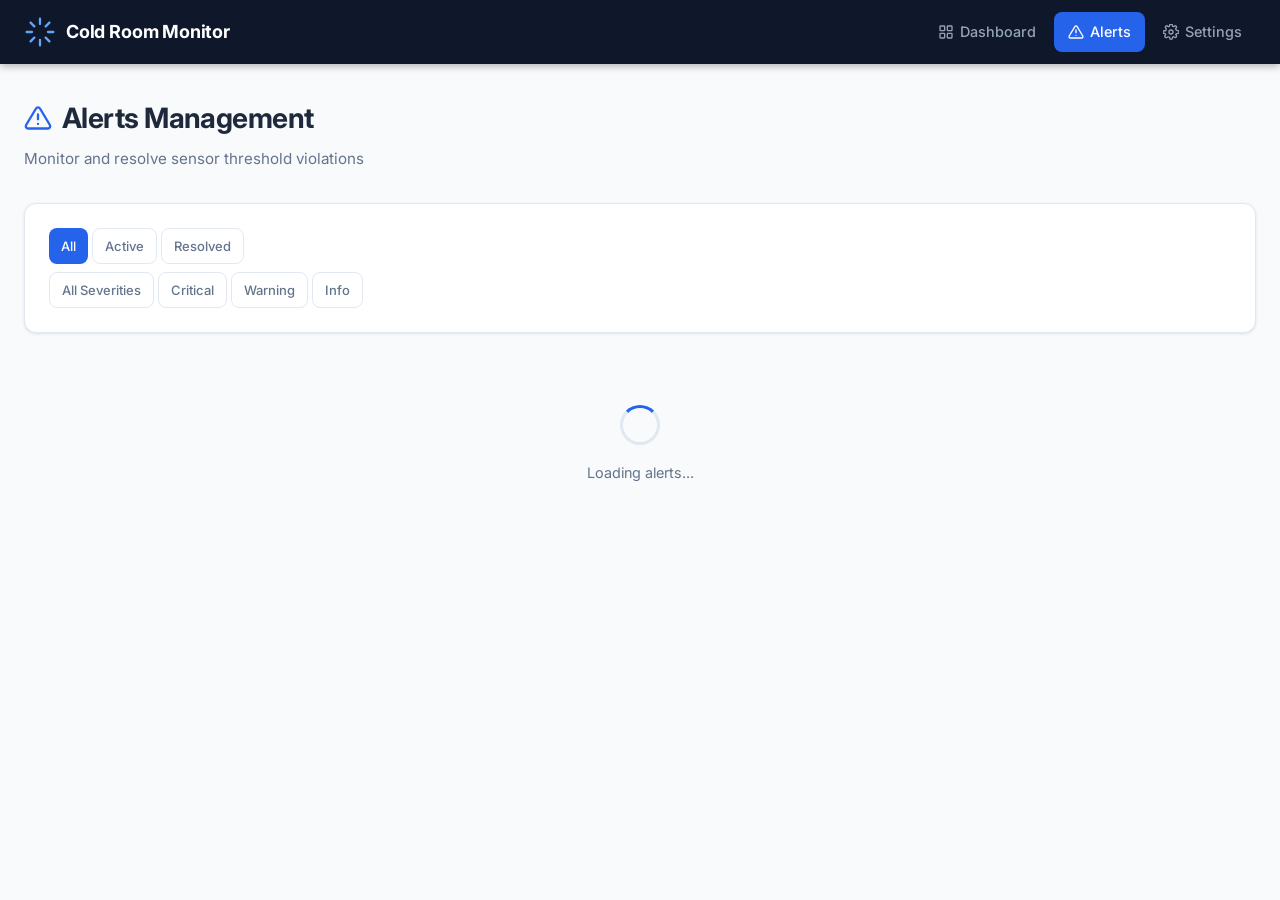
==== frontend/alerts.html @ a3dc9ed9 "create frontend structure - HTML pages, CSS, JS skeleton, responsive layout" ====
<!DOCTYPE html>
<html lang="en">
<head>
  <meta charset="UTF-8" />
  <meta name="viewport" content="width=device-width, initial-scale=1.0" />
  <meta name="description" content="Cold Room Monitoring System — Alerts management" />
  <title>Alerts — Cold Room Monitor</title>

  <link rel="preconnect" href="https://fonts.googleapis.com" />
  <link rel="preconnect" href="https://fonts.gstatic.com" crossorigin />

  <link rel="stylesheet" href="css/style.css" />
  <link rel="stylesheet" href="css/responsive.css" />
</head>
<body>

  <!-- ── Navigation ── -->
  <nav class="navbar" role="navigation" aria-label="Main navigation">
    <div class="container">

      <a href="index.html" class="navbar-brand" aria-label="Cold Room Monitor home">
        <svg class="brand-icon" viewBox="0 0 24 24" fill="none" stroke="currentColor"
             stroke-width="1.75" aria-hidden="true">
          <path stroke-linecap="round" stroke-linejoin="round"
            d="M12 2v4m0 12v4M4.93 4.93l2.83 2.83m8.48 8.48l2.83 2.83M2 12h4m12 0h4
               M4.93 19.07l2.83-2.83m8.48-8.48l2.83-2.83"/>
        </svg>
        <span>Cold Room Monitor</span>
      </a>

      <button class="navbar-toggle" aria-label="Toggle navigation" aria-expanded="false"
              aria-controls="navbar-nav">
        <span></span><span></span><span></span>
      </button>

      <ul class="navbar-nav" id="navbar-nav" role="list">
        <li>
          <a href="index.html" class="nav-link">
            <svg viewBox="0 0 24 24" fill="none" stroke="currentColor" stroke-width="2" aria-hidden="true">
              <rect x="3" y="3" width="7" height="7" rx="1"/><rect x="14" y="3" width="7" height="7" rx="1"/>
              <rect x="3" y="14" width="7" height="7" rx="1"/><rect x="14" y="14" width="7" height="7" rx="1"/>
            </svg>
            Dashboard
          </a>
        </li>
        <li>
          <a href="alerts.html" class="nav-link" aria-current="page">
            <svg viewBox="0 0 24 24" fill="none" stroke="currentColor" stroke-width="2" aria-hidden="true">
              <path stroke-linecap="round" stroke-linejoin="round"
                d="M12 9v4m0 4h.01M10.29 3.86L1.82 18a2 2 0 001.71 3h16.94a2 2 0 001.71-3L13.71 3.86a2 2 0 00-3.42 0z"/>
            </svg>
            Alerts
          </a>
        </li>
        <li>
          <a href="settings.html" class="nav-link">
            <svg viewBox="0 0 24 24" fill="none" stroke="currentColor" stroke-width="2" aria-hidden="true">
              <circle cx="12" cy="12" r="3"/>
              <path stroke-linecap="round" stroke-linejoin="round"
                d="M19.4 15a1.65 1.65 0 00.33 1.82l.06.06a2 2 0 010 2.83 2 2 0 01-2.83 0l-.06-.06
                   a1.65 1.65 0 00-1.82-.33 1.65 1.65 0 00-1 1.51V21a2 2 0 01-4 0v-.09A1.65 1.65 0
                   008.1 19.4a1.65 1.65 0 00-1.82.33l-.06.06a2 2 0 01-2.83-2.83l.06-.06A1.65 1.65 0
                   003.78 15a1.65 1.65 0 00-1.51-1H2a2 2 0 010-4h.09A1.65 1.65 0 004.6 8.1a1.65 1.65
                   0 00-.33-1.82l-.06-.06a2 2 0 012.83-2.83l.06.06A1.65 1.65 0 009 3.78a1.65 1.65 0
                   001-1.51V2a2 2 0 014 0v.09a1.65 1.65 0 001 1.51 1.65 1.65 0 001.82-.33l.06-.06a2
                   2 0 012.83 2.83l-.06.06A1.65 1.65 0 0020.22 9a1.65 1.65 0 001.51 1H22a2 2 0 010
                   4h-.09a1.65 1.65 0 00-1.51 1z"/>
            </svg>
            Settings
          </a>
        </li>
      </ul>

    </div>
  </nav>

  <!-- ── Main content ── -->
  <main class="page-content" id="main-content">
    <div class="container">

      <header class="page-header">
        <h1>
          <svg viewBox="0 0 24 24" fill="none" stroke="currentColor" stroke-width="2" aria-hidden="true">
            <path stroke-linecap="round" stroke-linejoin="round"
              d="M12 9v4m0 4h.01M10.29 3.86L1.82 18a2 2 0 001.71 3h16.94a2 2 0 001.71-3L13.71 3.86a2 2 0 00-3.42 0z"/>
          </svg>
          Alerts Management
        </h1>
        <p>Monitor and resolve sensor threshold violations</p>
      </header>

      <!-- Filters bar — wired up by alerts.js (T009) -->
      <div class="filters-bar card card-body" style="margin-bottom:1.5rem;" role="group"
           aria-label="Alert filters">
        <div class="filter-group" id="status-filters" role="group" aria-label="Status filter">
          <button class="btn btn-primary btn-sm" data-filter="status" data-value="all"
                  aria-pressed="true">All</button>
          <button class="btn btn-outline btn-sm" data-filter="status" data-value="active"
                  aria-pressed="false">Active</button>
          <button class="btn btn-outline btn-sm" data-filter="status" data-value="resolved"
                  aria-pressed="false">Resolved</button>
        </div>
        <div class="filter-group" id="severity-filters" role="group" aria-label="Severity filter"
             style="margin-top:0.5rem;">
          <button class="btn btn-outline btn-sm" data-filter="severity" data-value="all"
                  aria-pressed="true">All Severities</button>
          <button class="btn btn-outline btn-sm" data-filter="severity" data-value="critical"
                  aria-pressed="false">Critical</button>
          <button class="btn btn-outline btn-sm" data-filter="severity" data-value="warning"
                  aria-pressed="false">Warning</button>
          <button class="btn btn-outline btn-sm" data-filter="severity" data-value="info"
                  aria-pressed="false">Info</button>
        </div>
      </div>

      <!-- Alerts list — populated by alerts.js (T009) -->
      <section aria-label="Alerts list">
        <div id="alerts-list" aria-live="polite">
          <div class="loading-state" role="status">
            <div class="spinner" aria-hidden="true"></div>
            <span>Loading alerts...</span>
          </div>
        </div>
      </section>

    </div>
  </main>

  <div class="toast-container" aria-live="polite" aria-atomic="true"></div>

  <script src="js/api.js"></script>
  <script src="js/utils.js"></script>
  <script src="js/alerts.js"></script>
</body>
</html>
---- frontend/css/style.css ----
/* ============================================================
   Cold Room Monitoring System — Global Styles
   ============================================================ */

/* ── Google Font ── */
@import url('https://fonts.googleapis.com/css2?family=Inter:wght@400;500;600;700&display=swap');

/* ── CSS Variables ── */
:root {
  --primary-color:   #2563eb;
  --primary-dark:    #1d4ed8;
  --primary-light:   #dbeafe;
  --danger-color:    #dc2626;
  --danger-light:    #fee2e2;
  --warning-color:   #f59e0b;
  --warning-light:   #fef3c7;
  --success-color:   #10b981;
  --success-light:   #d1fae5;
  --info-color:      #2563eb;
  --info-light:      #dbeafe;
  --bg-color:        #f8fafc;
  --card-bg:         #ffffff;
  --nav-bg:          #0f172a;
  --text-primary:    #1e293b;
  --text-secondary:  #64748b;
  --text-muted:      #94a3b8;
  --border-color:    #e2e8f0;
  --border-radius:   8px;
  --border-radius-lg:12px;
  --shadow:          0 1px 3px rgba(0,0,0,0.10);
  --shadow-md:       0 4px 12px rgba(0,0,0,0.10);
  --shadow-lg:       0 8px 24px rgba(0,0,0,0.12);
  --transition:      0.2s ease;
  --font:            'Inter', system-ui, -apple-system, sans-serif;
  --nav-height:      64px;
}

/* ── Reset ── */
*, *::before, *::after { box-sizing: border-box; margin: 0; padding: 0; }

html { font-size: 16px; scroll-behavior: smooth; }

body {
  font-family: var(--font);
  background: var(--bg-color);
  color: var(--text-primary);
  line-height: 1.6;
  min-height: 100vh;
}

a { color: var(--primary-color); text-decoration: none; }
a:hover { text-decoration: underline; }

img, svg { display: block; }

ul, ol { list-style: none; }

button { font-family: var(--font); cursor: pointer; }

/* ── Layout ── */
.container {
  width: 100%;
  max-width: 1280px;
  margin: 0 auto;
  padding: 0 1.5rem;
}

.page-content {
  padding-top: calc(var(--nav-height) + 2rem);
  padding-bottom: 3rem;
  min-height: 100vh;
}

/* ── Navigation ── */
.navbar {
  position: fixed;
  top: 0; left: 0; right: 0;
  height: var(--nav-height);
  background: var(--nav-bg);
  z-index: 1000;
  box-shadow: 0 2px 8px rgba(0,0,0,0.3);
}

.navbar .container {
  display: flex;
  align-items: center;
  justify-content: space-between;
  height: 100%;
}

.navbar-brand {
  display: flex;
  align-items: center;
  gap: 0.625rem;
  color: #ffffff;
  font-size: 1.125rem;
  font-weight: 700;
  letter-spacing: -0.01em;
  text-decoration: none;
}

.navbar-brand:hover { text-decoration: none; color: #ffffff; }

.navbar-brand .brand-icon {
  width: 32px;
  height: 32px;
  color: #60a5fa;
  flex-shrink: 0;
}

.navbar-nav {
  display: flex;
  align-items: center;
  gap: 0.25rem;
}

.nav-link {
  display: flex;
  align-items: center;
  gap: 0.375rem;
  padding: 0.5rem 0.875rem;
  border-radius: var(--border-radius);
  color: #94a3b8;
  font-size: 0.9rem;
  font-weight: 500;
  transition: background var(--transition), color var(--transition);
  text-decoration: none;
}

.nav-link svg { width: 16px; height: 16px; flex-shrink: 0; }

.nav-link:hover {
  background: rgba(255,255,255,0.08);
  color: #ffffff;
  text-decoration: none;
}

.nav-link.active {
  background: var(--primary-color);
  color: #ffffff;
}

/* Hamburger (mobile) */
.navbar-toggle {
  display: none;
  flex-direction: column;
  justify-content: center;
  gap: 5px;
  width: 40px;
  height: 40px;
  background: none;
  border: none;
  padding: 6px;
  border-radius: var(--border-radius);
  cursor: pointer;
}

.navbar-toggle span {
  display: block;
  width: 100%;
  height: 2px;
  background: #94a3b8;
  border-radius: 2px;
  transition: var(--transition);
}

.navbar-toggle:hover span { background: #ffffff; }

/* ── Page Header ── */
.page-header {
  margin-bottom: 2rem;
}

.page-header h1 {
  display: flex;
  align-items: center;
  gap: 0.625rem;
  font-size: 1.75rem;
  font-weight: 700;
  color: var(--text-primary);
  letter-spacing: -0.02em;
}

.page-header h1 svg {
  width: 28px;
  height: 28px;
  color: var(--primary-color);
  flex-shrink: 0;
}

.page-header p {
  margin-top: 0.375rem;
  color: var(--text-secondary);
  font-size: 0.95rem;
}

/* ── Cards ── */
.card {
  background: var(--card-bg);
  border-radius: var(--border-radius-lg);
  box-shadow: var(--shadow);
  border: 1px solid var(--border-color);
  overflow: hidden;
}

.card-header {
  display: flex;
  align-items: center;
  justify-content: space-between;
  padding: 1.25rem 1.5rem;
  border-bottom: 1px solid var(--border-color);
}

.card-header h2 {
  display: flex;
  align-items: center;
  gap: 0.5rem;
  font-size: 1rem;
  font-weight: 600;
  color: var(--text-primary);
}

.card-header h2 svg { width: 18px; height: 18px; color: var(--primary-color); }

.card-body { padding: 1.5rem; }

/* ── Buttons ── */
.btn {
  display: inline-flex;
  align-items: center;
  gap: 0.375rem;
  padding: 0.625rem 1.25rem;
  border: none;
  border-radius: var(--border-radius);
  font-size: 0.875rem;
  font-weight: 500;
  cursor: pointer;
  transition: all var(--transition);
  white-space: nowrap;
  min-height: 44px; /* touch target */
}

.btn svg { width: 16px; height: 16px; flex-shrink: 0; }

.btn-primary {
  background: var(--primary-color);
  color: #ffffff;
}
.btn-primary:hover {
  background: var(--primary-dark);
  transform: translateY(-1px);
  box-shadow: 0 4px 8px rgba(37,99,235,0.3);
}

.btn-danger {
  background: var(--danger-color);
  color: #ffffff;
}
.btn-danger:hover {
  background: #b91c1c;
  transform: translateY(-1px);
  box-shadow: 0 4px 8px rgba(220,38,38,0.3);
}

.btn-success {
  background: var(--success-color);
  color: #ffffff;
}
.btn-success:hover {
  background: #059669;
  transform: translateY(-1px);
}

.btn-outline {
  background: transparent;
  color: var(--text-secondary);
  border: 1px solid var(--border-color);
}
.btn-outline:hover {
  background: var(--bg-color);
  color: var(--text-primary);
  border-color: var(--text-secondary);
}

.btn-sm {
  padding: 0.375rem 0.75rem;
  font-size: 0.8125rem;
  min-height: 36px;
}

.btn:active { transform: translateY(0); }

.btn:disabled {
  opacity: 0.5;
  cursor: not-allowed;
  transform: none;
  box-shadow: none;
}

/* ── Badges ── */
.badge {
  display: inline-flex;
  align-items: center;
  gap: 0.25rem;
  padding: 0.25rem 0.625rem;
  border-radius: 999px;
  font-size: 0.75rem;
  font-weight: 600;
  text-transform: uppercase;
  letter-spacing: 0.04em;
}

.badge-critical { background: var(--danger-light);  color: var(--danger-color); }
.badge-warning  { background: var(--warning-light); color: #b45309; }
.badge-info     { background: var(--info-light);    color: var(--info-color); }
.badge-success  { background: var(--success-light); color: #065f46; }
.badge-muted    { background: #f1f5f9; color: var(--text-secondary); }

/* ── Status dot ── */
.status-dot {
  display: inline-block;
  width: 8px;
  height: 8px;
  border-radius: 50%;
  flex-shrink: 0;
}
.status-dot.ok       { background: var(--success-color); }
.status-dot.alert    { background: var(--danger-color); }
.status-dot.inactive { background: var(--text-muted); }

/* ── Forms ── */
.form-group { margin-bottom: 1.25rem; }

.form-label {
  display: block;
  margin-bottom: 0.375rem;
  font-size: 0.875rem;
  font-weight: 500;
  color: var(--text-primary);
}

.form-control {
  width: 100%;
  padding: 0.625rem 0.875rem;
  border: 1px solid var(--border-color);
  border-radius: var(--border-radius);
  font-family: var(--font);
  font-size: 0.9375rem;
  color: var(--text-primary);
  background: var(--card-bg);
  transition: border-color var(--transition), box-shadow var(--transition);
  min-height: 44px;
}

.form-control:focus {
  outline: none;
  border-color: var(--primary-color);
  box-shadow: 0 0 0 3px rgba(37,99,235,0.15);
}

.form-control:disabled {
  background: var(--bg-color);
  color: var(--text-muted);
  cursor: not-allowed;
}

.form-hint {
  margin-top: 0.25rem;
  font-size: 0.8125rem;
  color: var(--text-secondary);
}

/* Toggle switch */
.toggle-wrapper {
  display: flex;
  align-items: center;
  gap: 0.75rem;
}

.toggle {
  position: relative;
  width: 48px;
  height: 26px;
  flex-shrink: 0;
}

.toggle input { opacity: 0; width: 0; height: 0; }

.toggle-slider {
  position: absolute;
  inset: 0;
  background: #cbd5e1;
  border-radius: 999px;
  cursor: pointer;
  transition: background var(--transition);
}

.toggle-slider::before {
  content: '';
  position: absolute;
  width: 20px;
  height: 20px;
  left: 3px;
  top: 3px;
  background: #ffffff;
  border-radius: 50%;
  transition: transform var(--transition);
  box-shadow: 0 1px 3px rgba(0,0,0,0.2);
}

.toggle input:checked + .toggle-slider { background: var(--success-color); }
.toggle input:checked + .toggle-slider::before { transform: translateX(22px); }
.toggle input:focus + .toggle-slider { box-shadow: 0 0 0 3px rgba(16,185,129,0.2); }

.toggle-label { font-size: 0.9rem; font-weight: 500; color: var(--text-primary); }

/* ── Alerts / Toasts ── */
.toast-container {
  position: fixed;
  bottom: 1.5rem;
  right: 1.5rem;
  z-index: 9999;
  display: flex;
  flex-direction: column;
  gap: 0.75rem;
  pointer-events: none;
}

.toast {
  display: flex;
  align-items: center;
  gap: 0.75rem;
  padding: 0.875rem 1.25rem;
  background: var(--card-bg);
  border-radius: var(--border-radius);
  box-shadow: var(--shadow-lg);
  border-left: 4px solid var(--primary-color);
  min-width: 280px;
  max-width: 400px;
  pointer-events: all;
  animation: slideIn 0.25s ease;
}

.toast svg { width: 20px; height: 20px; flex-shrink: 0; }
.toast-message { font-size: 0.9rem; font-weight: 500; color: var(--text-primary); }

.toast.success { border-color: var(--success-color); }
.toast.success svg { color: var(--success-color); }
.toast.error   { border-color: var(--danger-color); }
.toast.error   svg { color: var(--danger-color); }
.toast.warning { border-color: var(--warning-color); }
.toast.warning svg { color: var(--warning-color); }

@keyframes slideIn {
  from { opacity: 0; transform: translateX(20px); }
  to   { opacity: 1; transform: translateX(0); }
}

/* ── Loading spinner ── */
.spinner {
  width: 40px;
  height: 40px;
  border: 3px solid var(--border-color);
  border-top-color: var(--primary-color);
  border-radius: 50%;
  animation: spin 0.7s linear infinite;
}

@keyframes spin { to { transform: rotate(360deg); } }

.loading-state {
  display: flex;
  flex-direction: column;
  align-items: center;
  justify-content: center;
  gap: 1rem;
  padding: 3rem;
  color: var(--text-secondary);
  font-size: 0.9rem;
}

/* ── Empty state ── */
.empty-state {
  display: flex;
  flex-direction: column;
  align-items: center;
  justify-content: center;
  gap: 0.75rem;
  padding: 3rem;
  color: var(--text-secondary);
  text-align: center;
}

.empty-state svg { width: 48px; height: 48px; color: var(--text-muted); }
.empty-state p { font-size: 0.95rem; }

/* ── Utility ── */
.text-muted    { color: var(--text-secondary); }
.text-sm       { font-size: 0.875rem; }
.text-xs       { font-size: 0.75rem; }
.font-semibold { font-weight: 600; }
.mt-1 { margin-top: 0.25rem; }
.mt-2 { margin-top: 0.5rem; }
.mt-4 { margin-top: 1rem; }
.mb-4 { margin-bottom: 1rem; }
.flex { display: flex; }
.items-center { align-items: center; }
.gap-2 { gap: 0.5rem; }
.gap-4 { gap: 1rem; }
.w-full { width: 100%; }
.sr-only {
  position: absolute;
  width: 1px; height: 1px;
  padding: 0; margin: -1px;
  overflow: hidden;
  clip: rect(0,0,0,0);
  white-space: nowrap;
  border: 0;
}
---- frontend/css/responsive.css ----
/* ============================================================
   Cold Room Monitoring System — Responsive / Media Queries
   ============================================================ */

/* ── Tablet: 481px – 768px ── */
@media (min-width: 481px) and (max-width: 768px) {
  .container { padding: 0 1.25rem; }

  .page-header h1 { font-size: 1.5rem; }

  /* Sensor grid: 2 columns */
  .sensor-grid {
    grid-template-columns: repeat(2, 1fr);
    gap: 1.25rem;
  }

  /* Charts: single column */
  .charts-grid { grid-template-columns: 1fr; }

  /* Alerts: stack filters */
  .filters-bar {
    flex-direction: column;
    align-items: flex-start;
    gap: 0.75rem;
  }

  /* Settings: single column */
  .settings-grid { grid-template-columns: 1fr; }

  /* Threshold row: stack */
  .threshold-row { flex-direction: column; gap: 0.75rem; }
}

/* ── Mobile: ≤ 480px ── */
@media (max-width: 480px) {
  :root { --nav-height: 56px; }

  .container { padding: 0 1rem; }

  .page-content { padding-top: calc(var(--nav-height) + 1.25rem); }

  /* Navbar: show hamburger, hide nav links by default */
  .navbar-nav {
    display: none;
    position: absolute;
    top: var(--nav-height);
    left: 0; right: 0;
    background: var(--nav-bg);
    flex-direction: column;
    padding: 0.75rem 1rem 1rem;
    gap: 0.25rem;
    box-shadow: 0 4px 12px rgba(0,0,0,0.3);
  }

  .navbar-nav.open { display: flex; }

  .navbar-toggle { display: flex; }

  .nav-link { width: 100%; padding: 0.75rem 1rem; }

  .page-header h1 { font-size: 1.25rem; }
  .page-header h1 svg { width: 22px; height: 22px; }

  /* Sensor grid: single column */
  .sensor-grid {
    grid-template-columns: 1fr;
    gap: 1rem;
  }

  /* Charts: single column */
  .charts-grid { grid-template-columns: 1fr; }

  /* Sensor card: compact */
  .sensor-card { padding: 1.25rem; }
  .sensor-value { font-size: 2rem; }

  /* Alerts: card layout instead of table */
  .alerts-table thead { display: none; }
  .alerts-table tbody tr {
    display: block;
    margin-bottom: 1rem;
    border: 1px solid var(--border-color);
    border-radius: var(--border-radius);
    padding: 1rem;
  }
  .alerts-table tbody td {
    display: flex;
    justify-content: space-between;
    align-items: center;
    padding: 0.375rem 0;
    border: none;
    font-size: 0.875rem;
  }
  .alerts-table tbody td::before {
    content: attr(data-label);
    font-weight: 600;
    color: var(--text-secondary);
    font-size: 0.75rem;
    text-transform: uppercase;
    letter-spacing: 0.04em;
    margin-right: 0.5rem;
  }

  /* Settings: single column */
  .settings-grid { grid-template-columns: 1fr; }

  /* Threshold row: stack */
  .threshold-row { flex-direction: column; gap: 0.75rem; }

  /* Filters: wrap */
  .filters-bar {
    flex-direction: column;
    align-items: flex-start;
    gap: 0.75rem;
  }

  .filter-group { flex-wrap: wrap; }

  /* Toast: full width */
  .toast-container { left: 1rem; right: 1rem; }
  .toast { min-width: unset; width: 100%; }

  /* Buttons: full width on mobile forms */
  .btn-block { width: 100%; justify-content: center; }
}

/* ── Desktop: ≥ 769px ── */
@media (min-width: 769px) {
  /* Sensor grid: 4 columns */
  .sensor-grid {
    grid-template-columns: repeat(4, 1fr);
    gap: 1.5rem;
  }

  /* Charts: 2 columns */
  .charts-grid {
    grid-template-columns: repeat(2, 1fr);
    gap: 1.5rem;
  }

  /* Settings: 2 columns */
  .settings-grid {
    grid-template-columns: repeat(2, 1fr);
    gap: 1.5rem;
  }

  /* Threshold row: side by side */
  .threshold-row {
    display: flex;
    gap: 1rem;
  }
  .threshold-row .form-group { flex: 1; }
}

/* ── Large desktop: ≥ 1280px ── */
@media (min-width: 1280px) {
  .charts-grid { grid-template-columns: repeat(2, 1fr); }
}
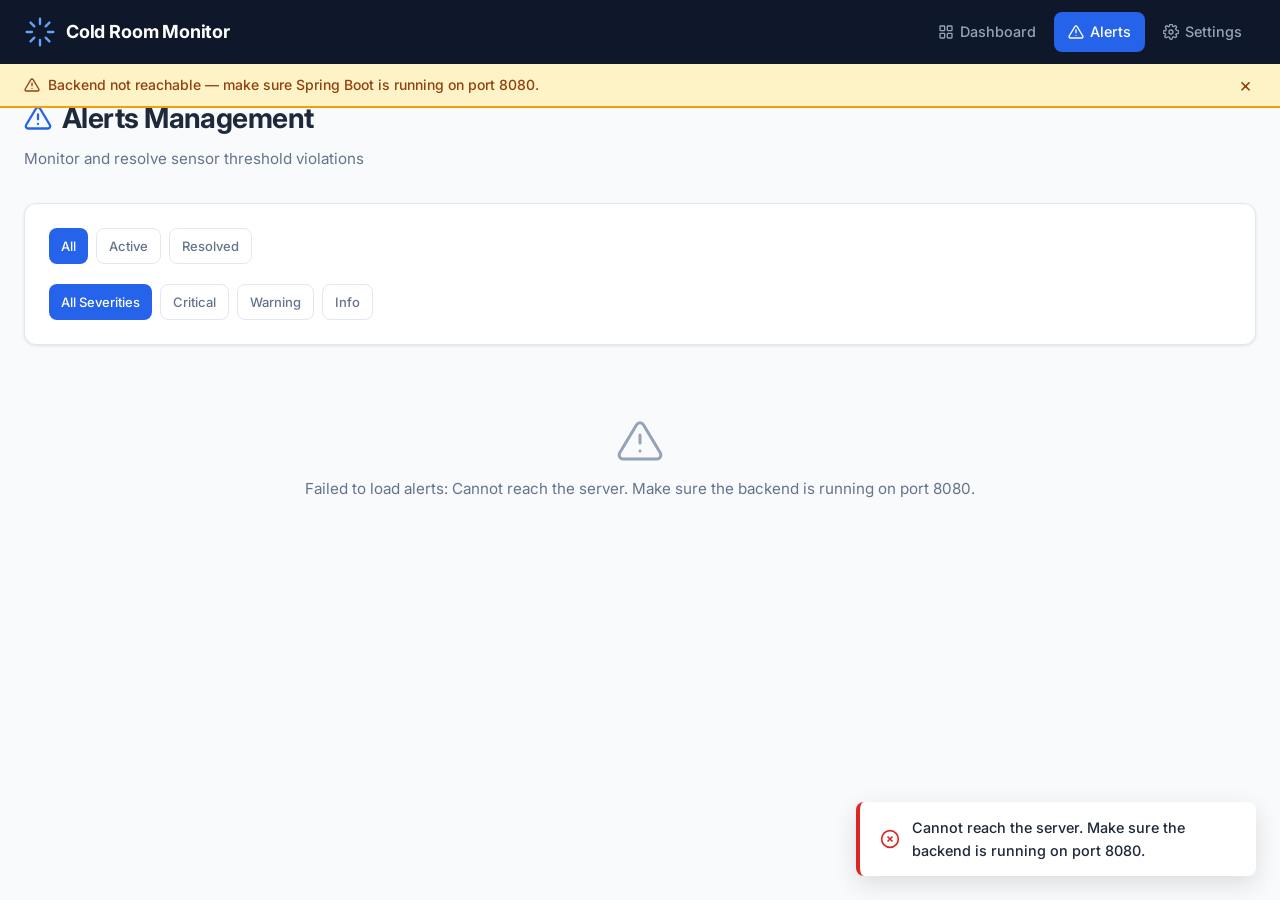
==== commit cf07f653: "fix bugs and add testing report - alerts filter, sensor card CSS, active sensors" ====
--- a/frontend/alerts.html
+++ b/frontend/alerts.html
@@ -102,7 +102,7 @@
         </div>
         <div class="filter-group" id="severity-filters" role="group" aria-label="Severity filter"
              style="margin-top:0.5rem;">
-          <button class="btn btn-outline btn-sm" data-filter="severity" data-value="all"
+          <button class="btn btn-primary btn-sm" data-filter="severity" data-value="all"
                   aria-pressed="true">All Severities</button>
           <button class="btn btn-outline btn-sm" data-filter="severity" data-value="critical"
                   aria-pressed="false">Critical</button>
--- a/frontend/css/style.css
+++ b/frontend/css/style.css
@@ -517,3 +517,436 @@
   white-space: nowrap;
   border: 0;
 }
+
+/* ============================================================
+   Dashboard — Sensor Cards  (T008)
+   ============================================================ */
+
+/* Grid wrapper */
+.sensor-grid {
+  display: grid;
+  gap: 1.5rem;
+  /* column counts set in responsive.css */
+}
+
+/* Card base */
+.sensor-card {
+  background: var(--card-bg);
+  border-radius: var(--border-radius-lg);
+  border: 1px solid var(--border-color);
+  box-shadow: var(--shadow);
+  padding: 1.5rem;
+  display: flex;
+  flex-direction: column;
+  gap: 0.75rem;
+  transition: transform var(--transition), box-shadow var(--transition);
+}
+
+.sensor-card:hover {
+  transform: translateY(-2px);
+  box-shadow: var(--shadow-md);
+}
+
+/* Status colour variants */
+.sensor-card--ok       { border-left: 4px solid var(--success-color); }
+.sensor-card--warning  { border-left: 4px solid var(--warning-color); }
+.sensor-card--critical { border-left: 4px solid var(--danger-color);  }
+.sensor-card--inactive { border-left: 4px solid var(--text-muted);    }
+
+/* Header row: icon + badge */
+.sensor-card__header {
+  display: flex;
+  align-items: center;
+  justify-content: space-between;
+}
+
+/* Status badge inside sensor card header */
+.sensor-card__status-badge {
+  display: inline-flex;
+  align-items: center;
+  gap: 0.3rem;
+}
+
+/* Icon circle */
+.sensor-card__icon {
+  width: 44px;
+  height: 44px;
+  border-radius: 10px;
+  display: flex;
+  align-items: center;
+  justify-content: center;
+  flex-shrink: 0;
+}
+
+.sensor-card__icon svg {
+  width: 24px;
+  height: 24px;
+}
+
+/* Icon colour per type */
+.sensor-card__icon--temperature { background: #dbeafe; color: #2563eb; }
+.sensor-card__icon--humidity    { background: #cffafe; color: #0891b2; }
+.sensor-card__icon--door        { background: #d1fae5; color: #059669; }
+.sensor-card__icon--pressure    { background: #ede9fe; color: #7c3aed; }
+.sensor-card__icon--default     { background: #f1f5f9; color: #64748b; }
+
+/* Body */
+.sensor-card__body {
+  display: flex;
+  flex-direction: column;
+  gap: 0.25rem;
+}
+
+/* Big value */
+.sensor-value {
+  font-size: 2.25rem;
+  font-weight: 700;
+  color: var(--text-primary);
+  letter-spacing: -0.03em;
+  line-height: 1.1;
+  display: flex;
+  align-items: baseline;
+  gap: 0.25rem;
+}
+
+.sensor-unit {
+  font-size: 1rem;
+  font-weight: 500;
+  color: var(--text-secondary);
+}
+
+.sensor-name {
+  font-size: 0.9375rem;
+  font-weight: 600;
+  color: var(--text-primary);
+}
+
+.sensor-location {
+  font-size: 0.8125rem;
+}
+
+/* Footer */
+.sensor-card__footer {
+  display: flex;
+  align-items: center;
+  gap: 0.375rem;
+  color: var(--text-muted);
+  font-size: 0.75rem;
+  margin-top: auto;
+  padding-top: 0.5rem;
+  border-top: 1px solid var(--border-color);
+}
+
+.sensor-card__footer svg {
+  width: 13px;
+  height: 13px;
+  flex-shrink: 0;
+}
+
+/* ============================================================
+   Dashboard — Charts  (T008)
+   ============================================================ */
+
+/* Range selector bar */
+.chart-range-bar {
+  display: flex;
+  align-items: center;
+  gap: 0.5rem;
+  flex-wrap: wrap;
+}
+
+.chart-range-label {
+  font-size: 0.875rem;
+  font-weight: 600;
+  color: var(--text-secondary);
+  margin-right: 0.25rem;
+}
+
+.btn-range {
+  min-width: 52px;
+  justify-content: center;
+}
+
+.btn-range--active {
+  background: var(--primary-color);
+  color: #ffffff;
+  border-color: var(--primary-color);
+}
+
+.btn-range--active:hover {
+  background: var(--primary-dark);
+  transform: translateY(-1px);
+}
+
+/* Chart card */
+.chart-card .card-header h2 {
+  font-size: 0.9375rem;
+}
+
+.chart-icon {
+  display: inline-flex;
+  align-items: center;
+  width: 18px;
+  height: 18px;
+  color: var(--primary-color);
+}
+
+.chart-icon svg {
+  width: 18px;
+  height: 18px;
+}
+
+/* Canvas wrapper — keeps chart from growing unbounded */
+.chart-wrapper {
+  position: relative;
+  height: 240px;
+}
+
+.chart-wrapper canvas {
+  width: 100% !important;
+  height: 100% !important;
+}
+
+/* ============================================================
+   Alerts Page — Alert Cards  (T009)
+   ============================================================ */
+
+/* Filters bar */
+.filters-bar {
+  display: flex;
+  flex-direction: column;
+  gap: 0.75rem;
+}
+
+.filter-group {
+  display: flex;
+  align-items: center;
+  gap: 0.5rem;
+  flex-wrap: wrap;
+}
+
+/* Alert card base */
+.alert-card {
+  background: var(--card-bg);
+  border-radius: var(--border-radius-lg);
+  border: 1px solid var(--border-color);
+  border-left-width: 4px;
+  box-shadow: var(--shadow);
+  padding: 1.25rem 1.5rem;
+  margin-bottom: 1rem;
+  display: flex;
+  flex-direction: column;
+  gap: 0.875rem;
+  transition: box-shadow var(--transition), transform var(--transition);
+}
+
+.alert-card:hover {
+  box-shadow: var(--shadow-md);
+}
+
+/* Severity left-border colours */
+.alert-card--critical { border-left-color: var(--danger-color); }
+.alert-card--warning  { border-left-color: var(--warning-color); }
+.alert-card--info     { border-left-color: var(--info-color); }
+
+/* Resolved: muted */
+.alert-card--resolved {
+  border-left-color: var(--text-muted);
+  opacity: 0.75;
+}
+
+/* Header row: icon + badge */
+.alert-card__header {
+  display: flex;
+  align-items: center;
+  justify-content: space-between;
+  gap: 0.75rem;
+}
+
+/* Severity icon circle */
+.alert-card__icon {
+  width: 40px;
+  height: 40px;
+  border-radius: 50%;
+  display: flex;
+  align-items: center;
+  justify-content: center;
+  flex-shrink: 0;
+}
+
+.alert-card__icon svg { width: 20px; height: 20px; }
+
+.alert-card__icon--critical { background: var(--danger-light);  color: var(--danger-color); }
+.alert-card__icon--warning  { background: var(--warning-light); color: var(--warning-color); }
+.alert-card__icon--info     { background: var(--info-light);    color: var(--info-color); }
+
+.alert-card__badges {
+  display: flex;
+  align-items: center;
+  gap: 0.5rem;
+  flex-wrap: wrap;
+}
+
+/* Body */
+.alert-card__body {
+  display: flex;
+  flex-direction: column;
+  gap: 0.5rem;
+}
+
+.alert-card__message {
+  font-size: 0.9375rem;
+  font-weight: 500;
+  color: var(--text-primary);
+  line-height: 1.5;
+}
+
+.alert-card__meta {
+  display: flex;
+  align-items: center;
+  gap: 1.25rem;
+  flex-wrap: wrap;
+}
+
+.alert-card__meta span {
+  display: flex;
+  align-items: center;
+  gap: 0.3rem;
+}
+
+/* Footer: resolve button + resolved timestamp */
+.alert-card__footer {
+  display: flex;
+  align-items: center;
+  justify-content: flex-end;
+  gap: 0.75rem;
+  padding-top: 0.75rem;
+  border-top: 1px solid var(--border-color);
+  flex-wrap: wrap;
+}
+
+/* ============================================================
+   Settings Page  (T010)
+   ============================================================ */
+
+/* Grid: 1 col mobile → 2 col tablet → 2 col desktop (cards are wide) */
+.settings-grid {
+  display: grid;
+  gap: 1.5rem;
+  grid-template-columns: 1fr;
+}
+
+@media (min-width: 640px) {
+  .settings-grid {
+    grid-template-columns: repeat(2, 1fr);
+  }
+}
+
+/* Settings card */
+.settings-card {
+  display: flex;
+  flex-direction: column;
+}
+
+.settings-card .card-header {
+  gap: 0.75rem;
+  flex-wrap: wrap;
+}
+
+.settings-card .card-header h2 {
+  gap: 0.625rem;
+  font-size: 1rem;
+}
+
+.settings-card .card-header h2 .sensor-card__icon {
+  width: 36px;
+  height: 36px;
+  border-radius: 8px;
+  display: inline-flex;
+  align-items: center;
+  justify-content: center;
+  flex-shrink: 0;
+}
+
+.settings-card .card-header h2 .sensor-card__icon svg {
+  width: 18px;
+  height: 18px;
+}
+
+/* Threshold inputs side-by-side */
+.settings-thresholds {
+  display: grid;
+  grid-template-columns: 1fr 1fr;
+  gap: 1rem;
+}
+
+@media (max-width: 400px) {
+  .settings-thresholds {
+    grid-template-columns: 1fr;
+  }
+}
+
+/* Input with unit suffix */
+.input-with-unit {
+  position: relative;
+  display: flex;
+  align-items: center;
+}
+
+.input-with-unit .form-control {
+  padding-right: 3rem;
+}
+
+.input-unit {
+  position: absolute;
+  right: 0.75rem;
+  font-size: 0.8125rem;
+  font-weight: 500;
+  color: var(--text-secondary);
+  pointer-events: none;
+  white-space: nowrap;
+}
+
+/* Validation error box */
+.settings-error {
+  display: flex;
+  align-items: center;
+  gap: 0.5rem;
+  padding: 0.625rem 0.875rem;
+  background: var(--danger-light);
+  border: 1px solid #fca5a5;
+  border-radius: var(--border-radius);
+  color: var(--danger-color);
+  font-size: 0.875rem;
+  margin-bottom: 1rem;
+}
+
+.settings-error svg {
+  width: 16px;
+  height: 16px;
+  flex-shrink: 0;
+}
+
+/* Input error highlight */
+.form-control.input-error {
+  border-color: var(--danger-color);
+  box-shadow: 0 0 0 3px rgba(220, 38, 38, 0.15);
+}
+
+/* Save button row */
+.settings-actions {
+  display: flex;
+  justify-content: flex-end;
+  padding-top: 0.75rem;
+  border-top: 1px solid var(--border-color);
+  margin-top: 0.5rem;
+}
+
+/* Spinning icon on save button while loading */
+@keyframes iconSpin {
+  to { transform: rotate(360deg); }
+}
+
+.spin-icon {
+  animation: iconSpin 0.8s linear infinite;
+}
